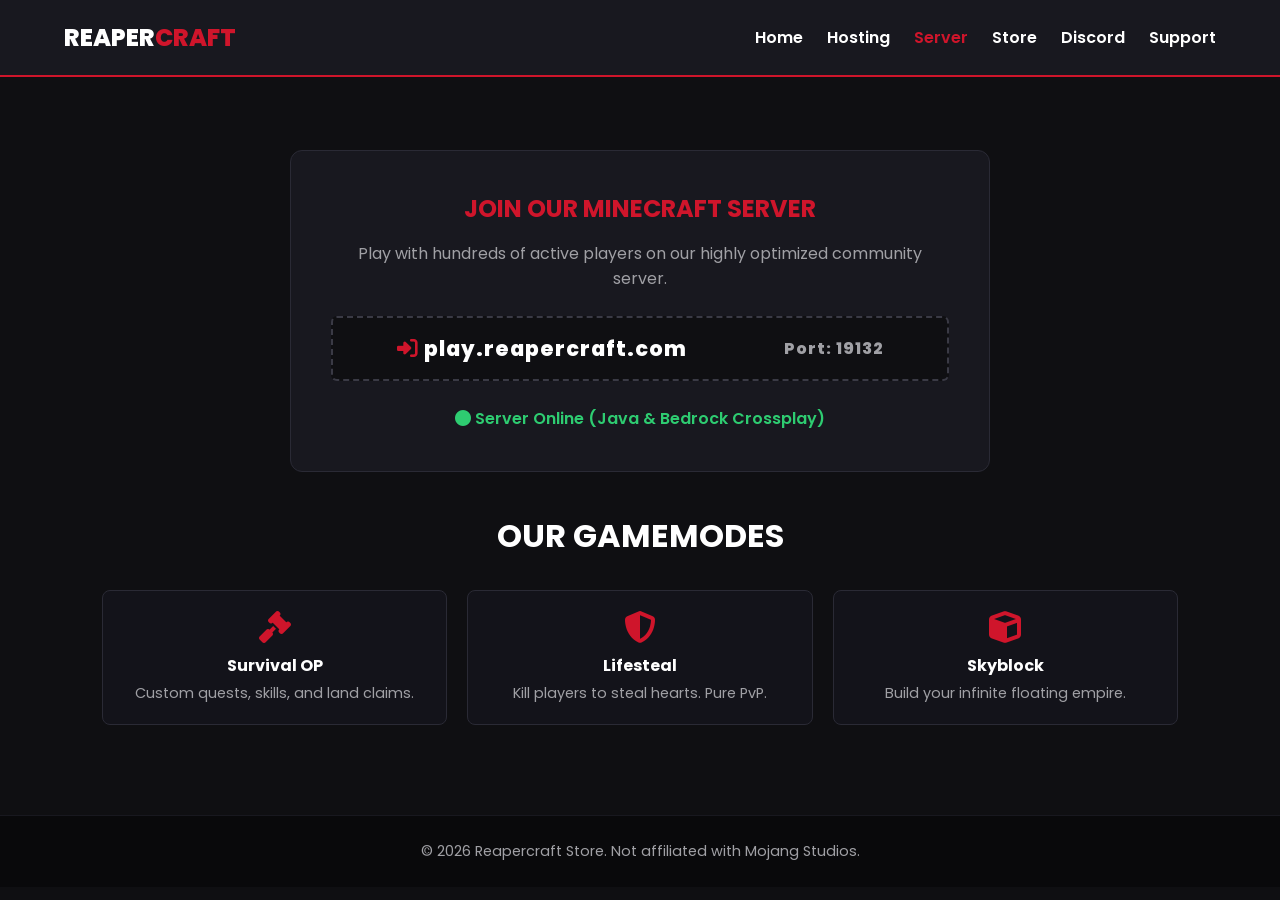
==== server.html @ 2c96a84e "Add files via upload" ====
<!DOCTYPE html>
<html lang="en">
<head>
    <meta charset="UTF-8">
    <meta name="viewport" content="width=device-width, initial-scale=1.0">
    <title>Reapercraft | Our Server</title>
    <link href="https://fonts.googleapis.com/css2?family=Poppins:wght@300;400;600;800&display=swap" rel="stylesheet">
    <link rel="stylesheet" href="https://cdnjs.cloudflare.com/ajax/libs/font-awesome/6.4.0/css/all.min.css">
    <style>
        * { margin: 0; padding: 0; box-sizing: border-box; font-family: 'Poppins', sans-serif; }
        :root { --primary: #cf152b; --bg-dark: #0f0f12; --bg-card: #18181f; --text-light: #ffffff; --text-gray: #a0a0a5; }
        body { background-color: var(--bg-dark); color: var(--text-light); padding-top: 100px; }
        
        header { display: flex; justify-content: space-between; align-items: center; padding: 20px 5%; background: #18181f; border-bottom: 2px solid var(--primary); position: fixed; width: 100%; top: 0; z-index: 1000; }
        .logo { font-size: 24px; font-weight: 800; text-transform: uppercase; }
        .logo span { color: var(--primary); }
        nav a { color: var(--text-light); text-decoration: none; margin-left: 20px; font-weight: 600; }
        nav a:hover, nav a.active { color: var(--primary); }

        section { padding: 50px 8%; text-align: center; }
        .server-box { background: var(--bg-card); border: 1px solid #2a2a35; padding: 40px; border-radius: 12px; max-width: 700px; margin: 0 auto 40px; }
        .server-box h2 { text-transform: uppercase; margin-bottom: 15px; color: var(--primary); }
        
        .ip-bar { background: #0f0f12; border: 2px dashed #3a3a45; padding: 15px; font-size: 1.3rem; font-weight: 800; letter-spacing: 1px; color: #fff; border-radius: 6px; margin: 25px 0; display: flex; justify-content: space-around; align-items: center; }
        .status { color: #2ecc71; font-weight: 600; margin-top: 10px; }

        .gamemodes { display: grid; grid-template-columns: repeat(auto-fit, minmax(200px, 1fr)); gap: 20px; margin-top: 30px; }
        .mode-card { background: #13131a; padding: 20px; border-radius: 8px; border: 1px solid #2a2a35; }
        .mode-card i { font-size: 2rem; color: var(--primary); margin-bottom: 10px; }

        footer { background: #09090b; padding: 25px; text-align: center; color: var(--text-gray); font-size: 0.9rem; border-top: 1px solid #18181f; margin-top: 40px; }
        @media (max-width: 900px) { nav { display: none; } }
    </style>
</head>
<body>

    <header>
        <div class="logo">Reaper<span>craft</span></div>
        <nav>
            <a href="index.html">Home</a>
            <a href="hosting.html">Hosting</a>
            <a href="server.html" class="active">Server</a>
            <a href="store.html">Store</a>
            <a href="discord.html">Discord</a>
            <a href="support.html">Support</a>
        </nav>
    </header>

    <section>
        <div class="server-box">
            <h2>Join Our Minecraft Server</h2>
            <p style="color: var(--text-gray);">Play with hundreds of active players on our highly optimized community server.</p>
            
            <div class="ip-bar">
                <span><i class="fas fa-sign-in-alt" style="color: var(--primary);"></i> play.reapercraft.com</span>
                <span style="font-size: 1rem; color: var(--text-gray);">Port: 19132</span>
            </div>
            
            <p class="status"><i class="fas fa-circle"></i> Server Online (Java & Bedrock Crossplay)</p>
        </div>

        <h3 style="font-size: 2rem; text-transform: uppercase; margin-bottom: 20px;">Our <span>Gamemodes</span></h3>
        <div class="gamemodes">
            <div class="mode-card">
                <i class="fas fa-gavel"></i>
                <h4>Survival OP</h4>
                <p style="color: var(--text-gray); font-size: 0.9rem; margin-top: 5px;">Custom quests, skills, and land claims.</p>
            </div>
            <div class="mode-card">
                <i class="fas fa-shield-alt"></i>
                <h4>Lifesteal</h4>
                <p style="color: var(--text-gray); font-size: 0.9rem; margin-top: 5px;">Kill players to steal hearts. Pure PvP.</p>
            </div>
            <div class="mode-card">
                <i class="fas fa-cube"></i>
                <h4>Skyblock</h4>
                <p style="color: var(--text-gray); font-size: 0.9rem; margin-top: 5px;">Build your infinite floating empire.</p>
            </div>
        </div>
    </section>

    <footer>
        <p>&copy; 2026 Reapercraft Store. Not affiliated with Mojang Studios.</p>
    </footer>

</body>
</html>
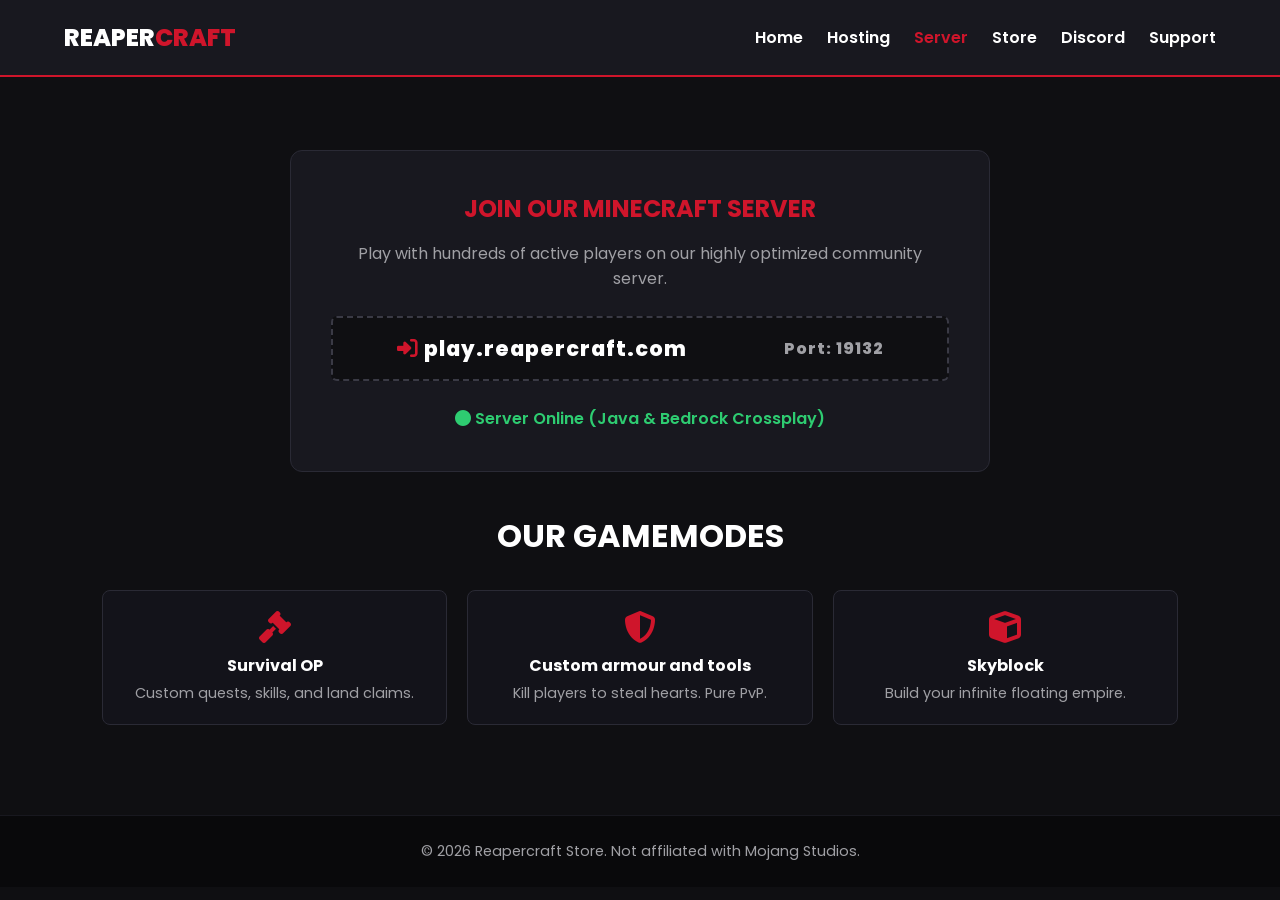
==== commit ccb95b7e: "Update server.html" ====
--- a/server.html
+++ b/server.html
@@ -68,7 +68,7 @@
             </div>
             <div class="mode-card">
                 <i class="fas fa-shield-alt"></i>
-                <h4>Lifesteal</h4>
+                <h4>Custom armour and tools</h4>
                 <p style="color: var(--text-gray); font-size: 0.9rem; margin-top: 5px;">Kill players to steal hearts. Pure PvP.</p>
             </div>
             <div class="mode-card">
@@ -84,4 +84,4 @@
     </footer>
 
 </body>
-</html>+</html>
